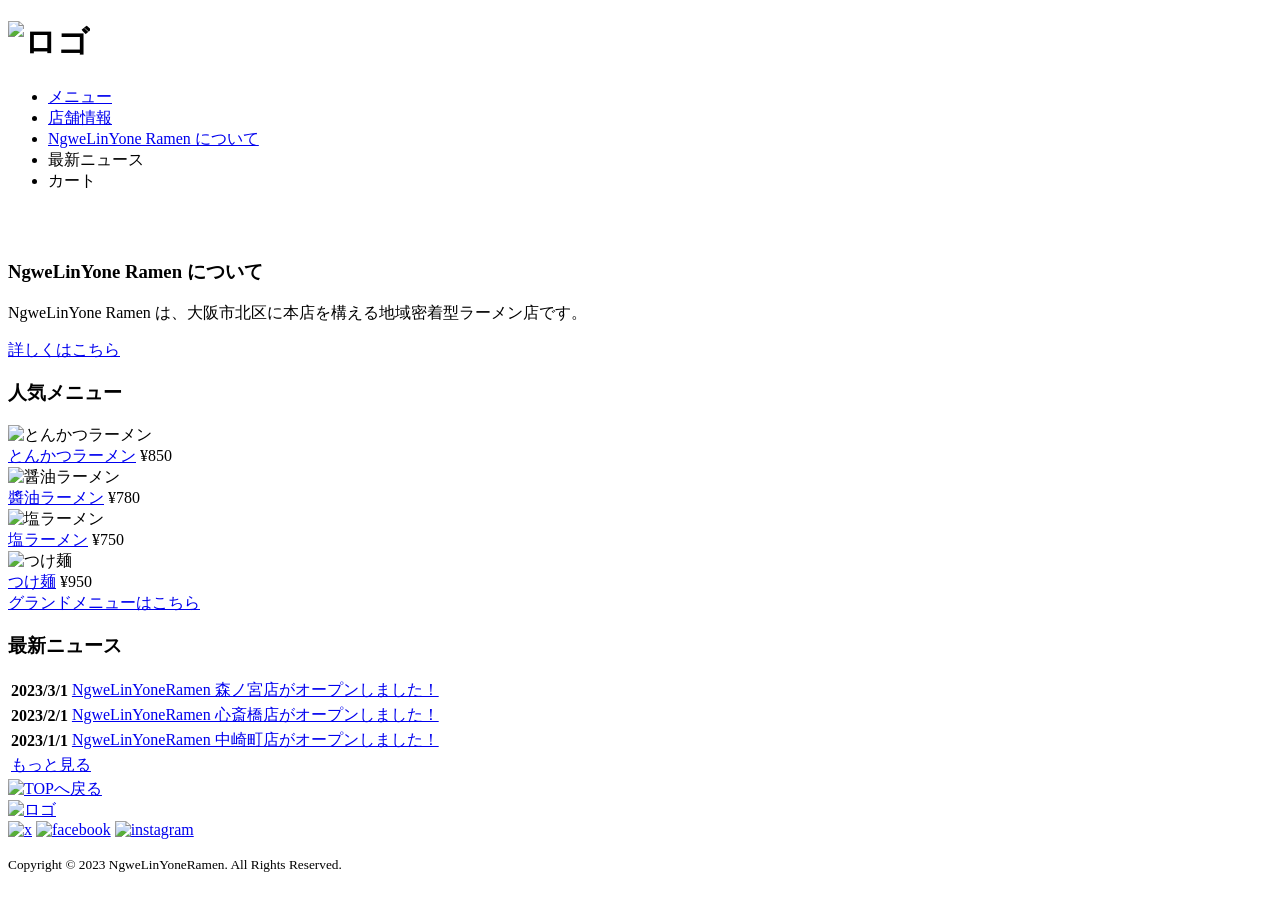
==== ramen.html @ 62bf08c4 "Add files via upload" ====
<!DOCTYPE html>
<html lang="ja">

<head>
  <meta charset="UTF-8">
  <meta name="viewport" content="width= device-width, initial-scale=1.0">
  <link rel="stylesheet" href="./css/styles-res.css">
  <title>Ngwe Lin Yone Ramen | TOP</title>
</head>

<body>
  <header>
    <h1>
      <img src="./img/NgweLinYone_ramen_logo.png" alt="ロゴ" width="125">
    </h1>
    <nav>
      <ul class="nav-menu">
        <li><a href="#">メニュー</a></li>
        <li><a href="#">店舗情報</a></li>
        <li><a href="#">NgweLinYone Ramen について</a></li>
        <li>最新ニュース</li>
        <li>カート</li>
      </ul>
    </nav>
  </header>
  <main>
    <h2>
      <img src="./img/NgweLinYoneRamen.png" alt="">
    </h2>
    <div class="about">
      <div class="about-info">
        <h3>NgweLinYone Ramen について</h3>
        <p>NgweLinYone Ramen は、大阪市北区に本店を構える地域密着型ラーメン店です。</p>
        <a href="#">詳しくはこちら</a>
      </div>
    </div>
    
    <div class="popular-items">
      <h3>人気メニュー</h3>
      <div class="item-wrap">
        <div class="popular-item">
          <img src="./img/tonkatsu ramen.jpg" alt="とんかつラーメン">
          <div class="item-info">
            <a href="#">とんかつラーメン</a>
            <span class="price">¥850</span>
        </div>
      </div>
      <div class="popular-item">
          <img src="./img/ShoyuRamen.webp" alt="醤油ラーメン">
          <div class="item-info">
            <a href="#">醬油ラーメン</a>
            <span class="price">¥780</span>
        </div>
      </div>
      <div class="popular-item">
          <img src="./img/shio ramen.webp" alt="塩ラーメン">
          <div class="item-info">
            <a href="#">塩ラーメン</a>
            <span class="price">¥750</span>
          </div>
      </div>
      <div class="popular-item">
          <img src="./img/tsukemen.jpg" alt="つけ麺">
          <div class="item-info">
          <a href="#">つけ麺</a>
          <span class="price">¥950</span>
          </div>

      </div>
    </div>  
      <div class="items-link"><a href="#">グランドメニューはこちら</a></div>
    </div>
    <div class="news">
      <h3>最新ニュース</h3>
      <table>
        <tbody>
          <tr>
            <th>2023/3/1</th>
            <td><a href="#">NgweLinYoneRamen 森ノ宮店がオープンしました！</a></td>
          </tr>
          <tr>
            <th>2023/2/1</th>
            <td><a href="#">NgweLinYoneRamen 心斎橋店がオープンしました！</a></td>
          </tr>
          <tr>
            <th>2023/1/1</th>
            <td><a href="#">NgweLinYoneRamen 中崎町店がオープンしました！</a></td>
          </tr>
        </tbody>
        <tfoot>
          <tr>
            <td colspan="2"><a href="#">もっと見る</a></td>
          </tr>
        </tfoot>
      </table>
    </div>
    <div class="scroll-top">
      <a href="#"><img src="./img/top_button.jp" width="50" height="50" alt="TOPへ戻る"></a>
    </div>
  </main>
  <footer>
    <a href="#"><img src="./img/NgweLinYone_ramen_logo.png" alt="ロゴ" width="200"></a>
    <div class="sns-icons">
      <a href="#"><img src="./img/x_logo_bk.png" alt="x" width="32"></a>
      <a href="#"><img src="./img/facebook.png" alt="facebook" width="32"></a>
      <a href="#"><img src="./img/instagram.png" alt="instagram" width="32"></a>
    </div>
    <p><small>Copyright &copy; 2023 NgweLinYoneRamen. All Rights Reserved.</small></p>
  </footer>
</body>

</html>
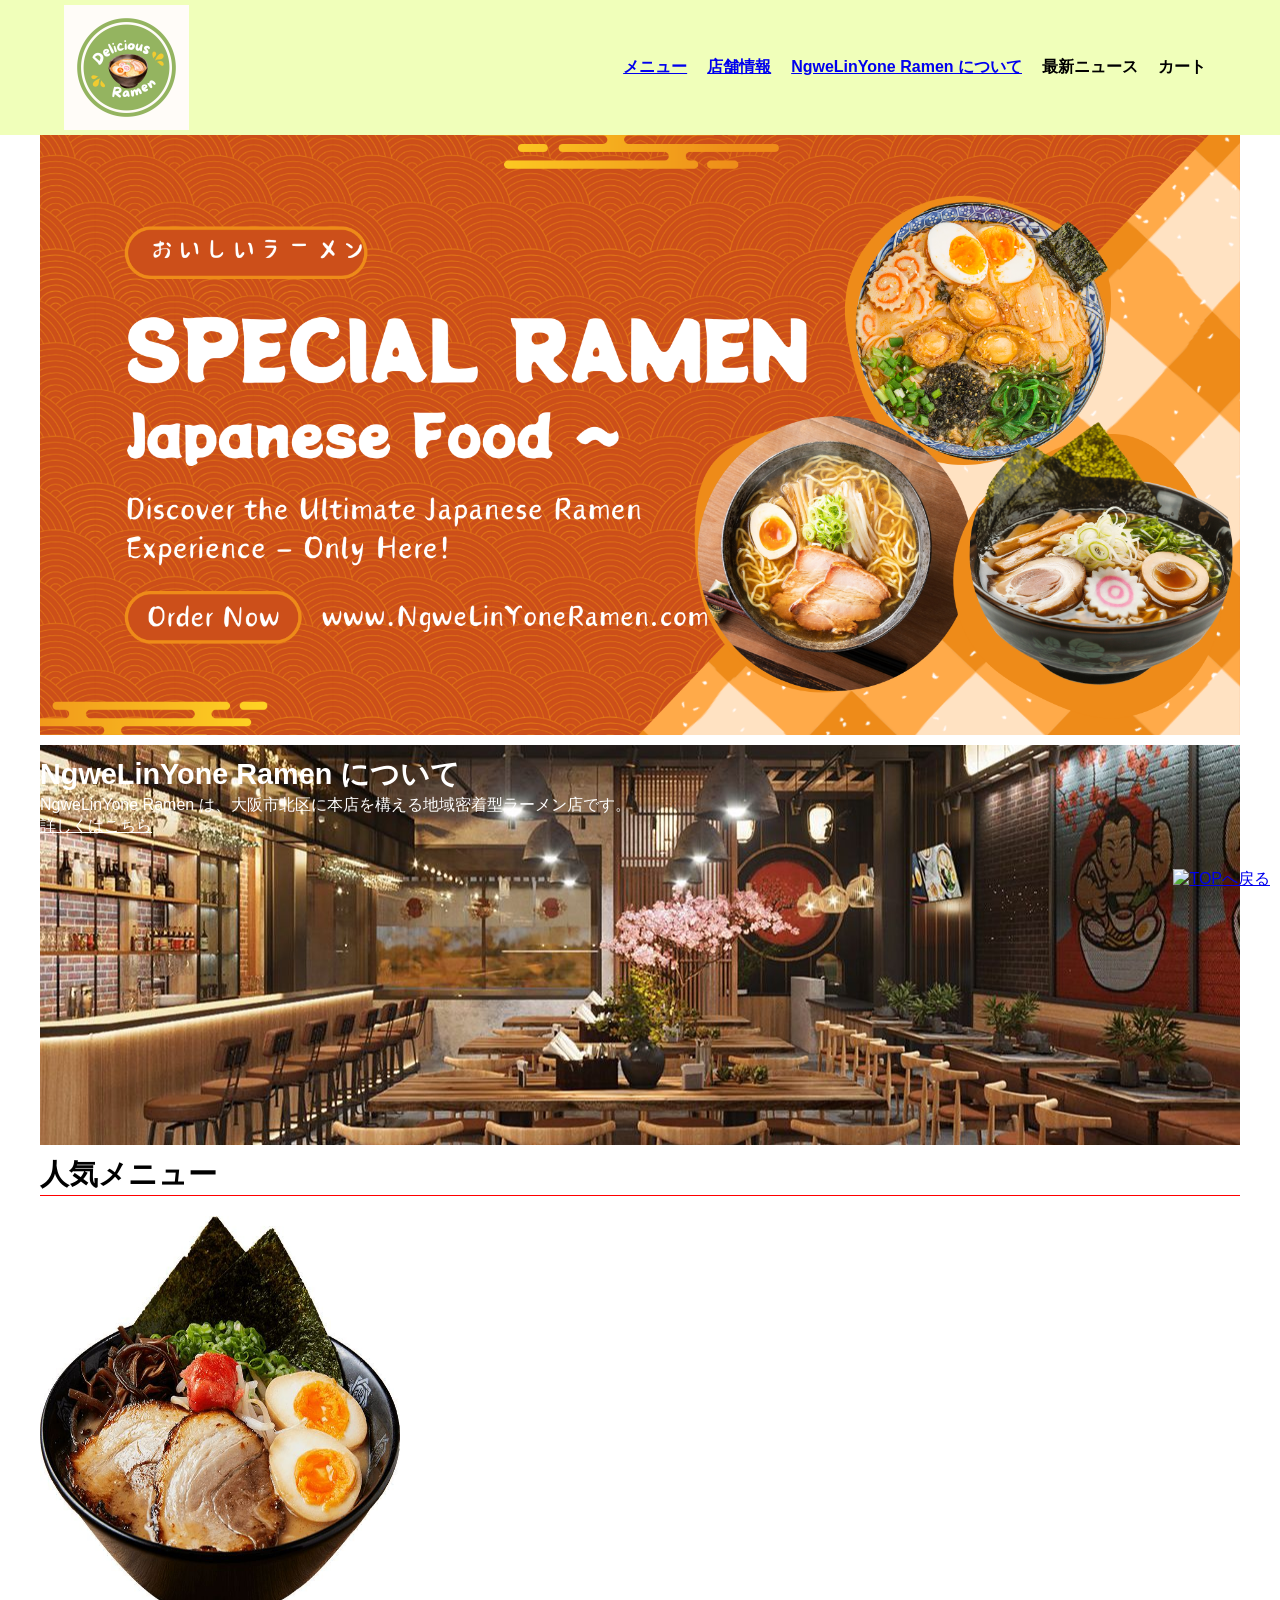
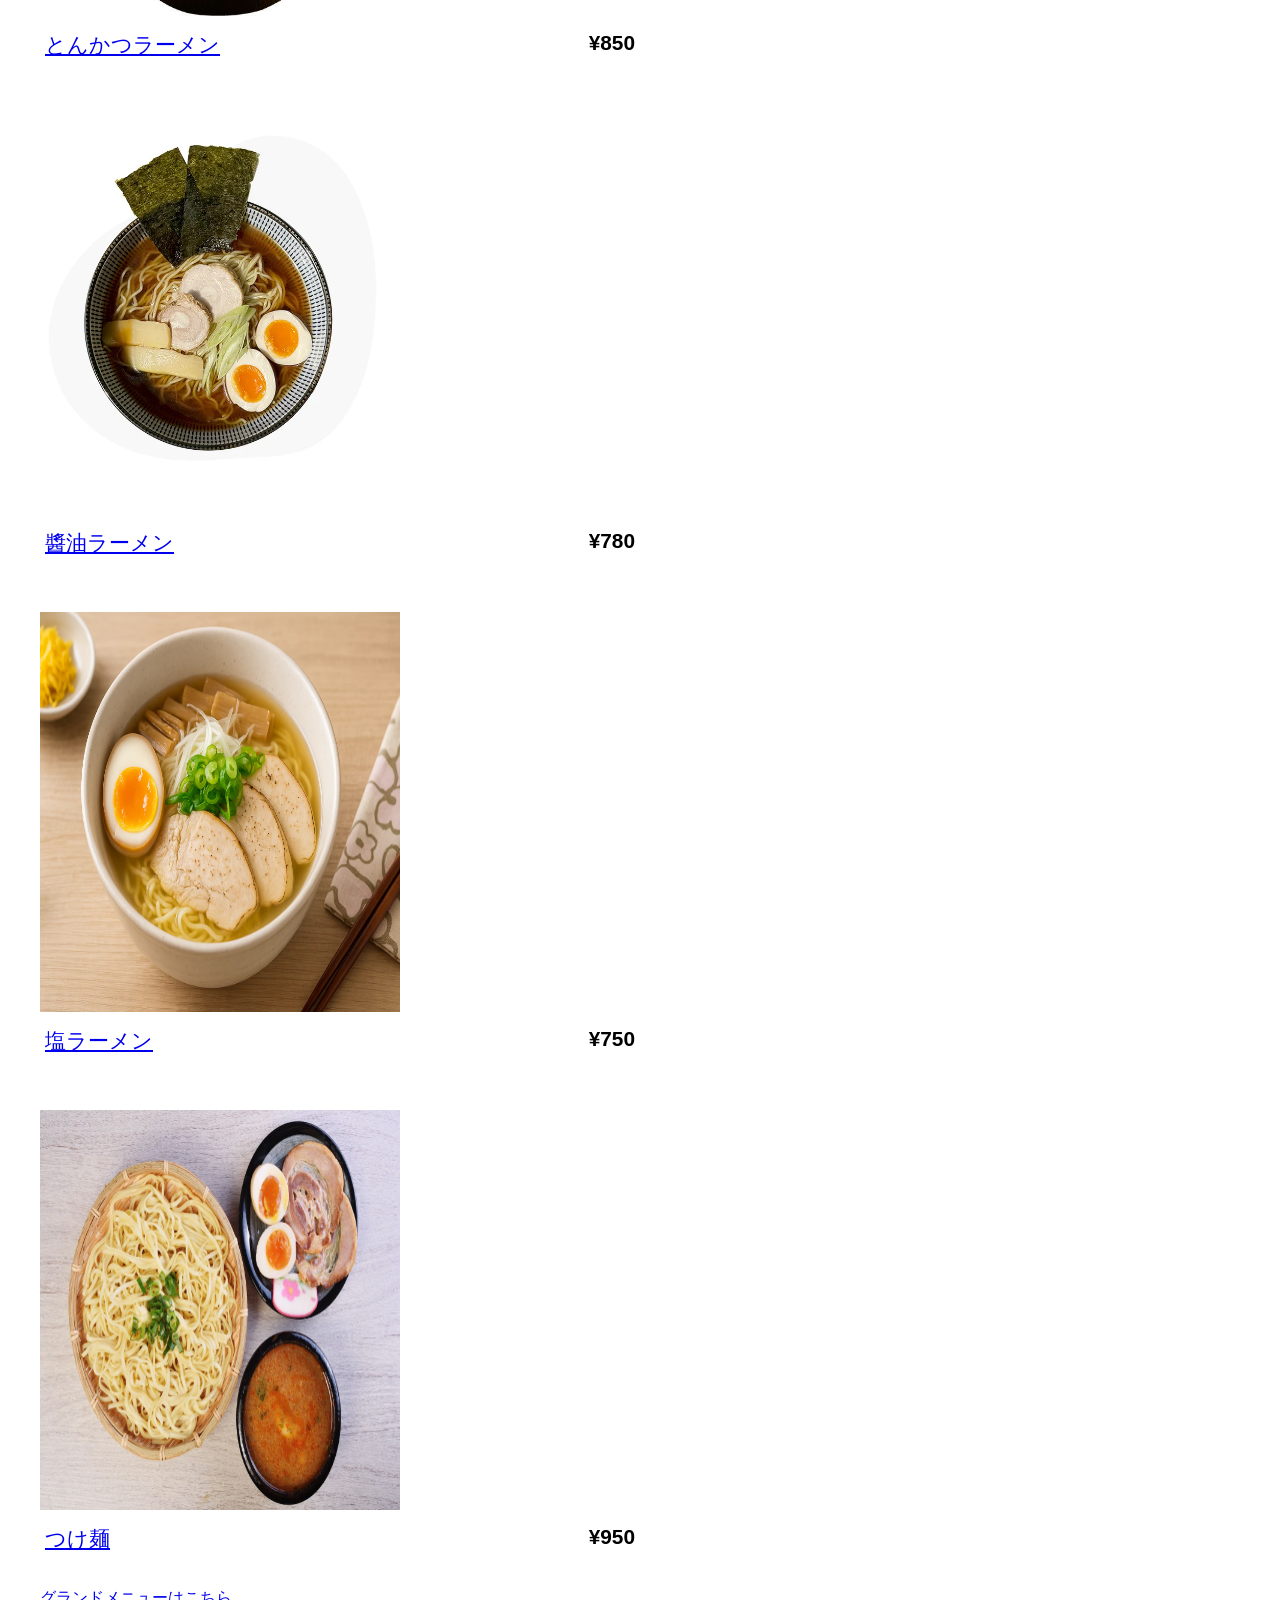
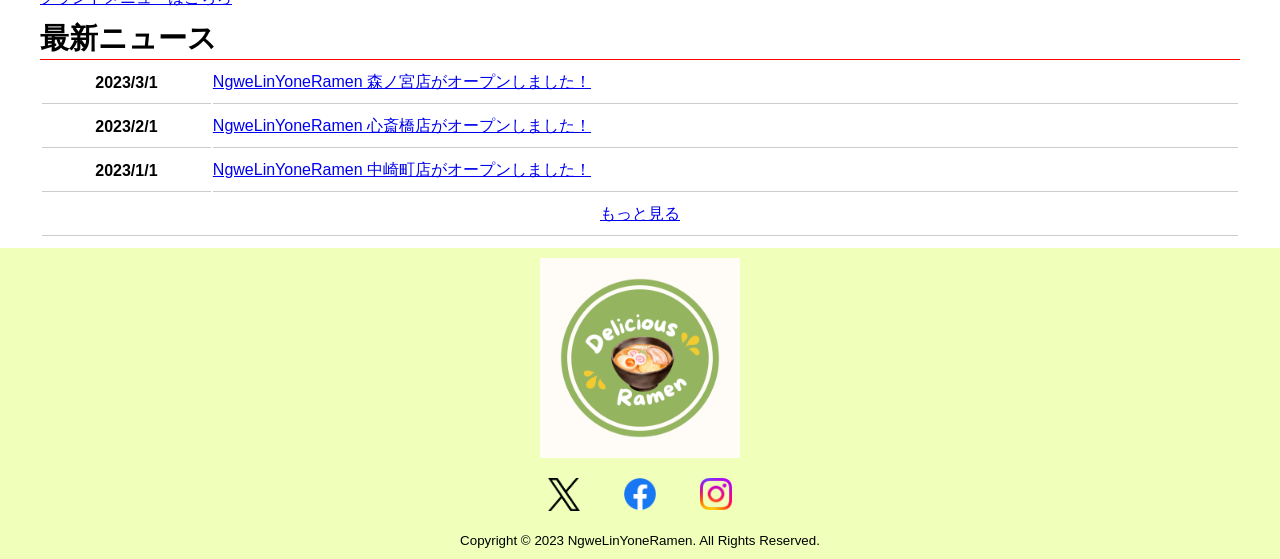
==== commit 6086892c: "Update ramen.html" ====
--- a/ramen.html
+++ b/ramen.html
@@ -4,7 +4,7 @@
 <head>
   <meta charset="UTF-8">
   <meta name="viewport" content="width= device-width, initial-scale=1.0">
-  <link rel="stylesheet" href="./css/styles-res.css">
+  <link rel="stylesheet" href="styles-res.css">
   <title>Ngwe Lin Yone Ramen | TOP</title>
 </head>
 
@@ -25,7 +25,7 @@
   </header>
   <main>
     <h2>
-      <img src="./img/NgweLinYoneRamen.png" alt="">
+      <img src="./img/NgweLinYoneRamen.png" alt="" width="880">
     </h2>
     <div class="about">
       <div class="about-info">
@@ -109,4 +109,4 @@
   </footer>
 </body>
 
-</html>+</html>
--- a/styles-res.css
+++ b/styles-res.css
@@ -0,0 +1,217 @@
+*{
+    box-sizing: border-box;
+    margin: 0;
+    padding: 0;
+}
+body{
+    font-family: Arial, Helvetica, sans-serif;
+}
+ul{
+    list-style-type: none;
+}
+img{
+
+    border: none;
+    vertical-align: top;
+}
+a.link{
+    text-decoration: none;
+    color: #9999ff;
+}
+a:visited{
+    color: #ff7f7f;
+}
+a:hover{
+    color: #ff0000;
+}
+header{
+    background-color: #f0ffba;
+    width: 100%;
+    padding: 0 5%;
+    display: flex;
+    justify-content: space-between;
+    align-items: center;
+    position: sticky;
+    top: 0;
+
+}
+h1{
+    margin: 5px 0;
+}
+.nav-menu{
+    display: flex;
+    flex-wrap: wrap;
+    font-weight: bold;
+}
+.nav-menu li{
+    margin: 0 10px;
+}
+main{
+    max-width: 1200px;
+    margin: 0 auto;
+}
+h3{
+    font-size: 1.8em;
+    text-align: left;
+}
+h2 img{
+    width: 100%;
+    
+    
+}
+.about{
+    background-image: url(../img/ramen_top_button.jpg);
+    background-position: center;
+    width: 100%;
+    
+    height: 400px;
+    margin: 10px 0;
+    display: flex;
+    flex-direction: row-reverse;
+
+}
+.about-info {
+    width: 100%;
+    color: white;
+    text-align: center;
+    display:flex;
+    flex-direction:column;
+    align-items: flex-start;
+    padding: 10px 0 ;
+}
+.about-info a{
+    text-decoration: underline;
+    color: white;
+}
+.about-info a:hover{
+    font-size: 1.1em;
+}
+.popular-items{
+    margin: 10px 0;
+}
+.popular-items h3{
+    border-bottom: 1px solid red;
+}
+.item-wrap{
+
+    display: flex;
+    flex-direction: column;
+    align-items: left;
+}    
+.popular-item{
+    width: 100%;
+    max-width: 600px;
+    margin: 20px 0;
+    font-size: 1.3em;
+    display: flex;
+    flex-direction: column;
+    
+}
+.popular-item img{
+    width: 60%;
+    height: 400px;
+    text-align: center;
+}
+.item-info{
+    margin: 5px;
+    display: flex;
+    flex-wrap: wrap;
+    justify-content: space-between;
+    padding: 10px 0;
+}
+.price{
+    font-weight: bold;
+}
+.items-link{
+    padding-right: right;
+}
+.news{
+    margin:10px 0;
+}
+.news h3{
+    border-bottom: 1px solid red;
+}
+.news table{
+    width: 100%;
+}
+.news th, td{
+    padding: 10px 0;
+    border-bottom: 1px solid #ccc;
+}
+.news tfoot{
+    text-align: center;
+}
+.scroll-top{
+    position: fixed;
+    right: 10px;
+    bottom: 10px;
+    z-index: 100;
+}
+footer{
+    background-color: #f0ffba;
+    width: 100%;
+    padding: 10px 0;
+    text-align: center;
+}
+.sns-icons{
+    width: 100%;
+}
+.sns-icons img{
+    margin: 20px;
+    vertical-align: middle;
+}
+@media screen and (max-width: 768px){
+    header{
+        flex-direction: column;
+        padding: 10px 0;
+    }
+    .nav-menu{
+        text-align: center;
+        padding: 10px 0;
+    }
+    .nav-menu li{
+        margin: 5px 10px;
+    }
+    .about{
+        flex-direction: column;
+        height: auto;
+        min-height: 300px;
+    } */
+    /* .about-info{
+        width: 100%;
+        padding: 40px 20px;
+    }
+    .popular-item{
+        width: 100%;
+        min-width: 0;
+        margin-bottom: 20px;
+    }
+    .news table, .news thead, .news tbody, .news th, .news td, .news tr{
+        display: block;
+    }
+    .news th{
+        border-bottom: none;
+        padding: 0;
+        font-size: 0.9em;
+        color: #666;
+
+    }
+    .news td{
+        padding-top: 5px;
+
+    }
+    h3{
+        font-size: 1.5em;
+
+    }     */
+
+}
+@media screen and (max-width: 480px){
+    .nav-menu{
+        font-size: 0.9em;
+    }
+    .item-info{
+        flex-direction: column;
+        align-items: flex-start;
+    }
+}
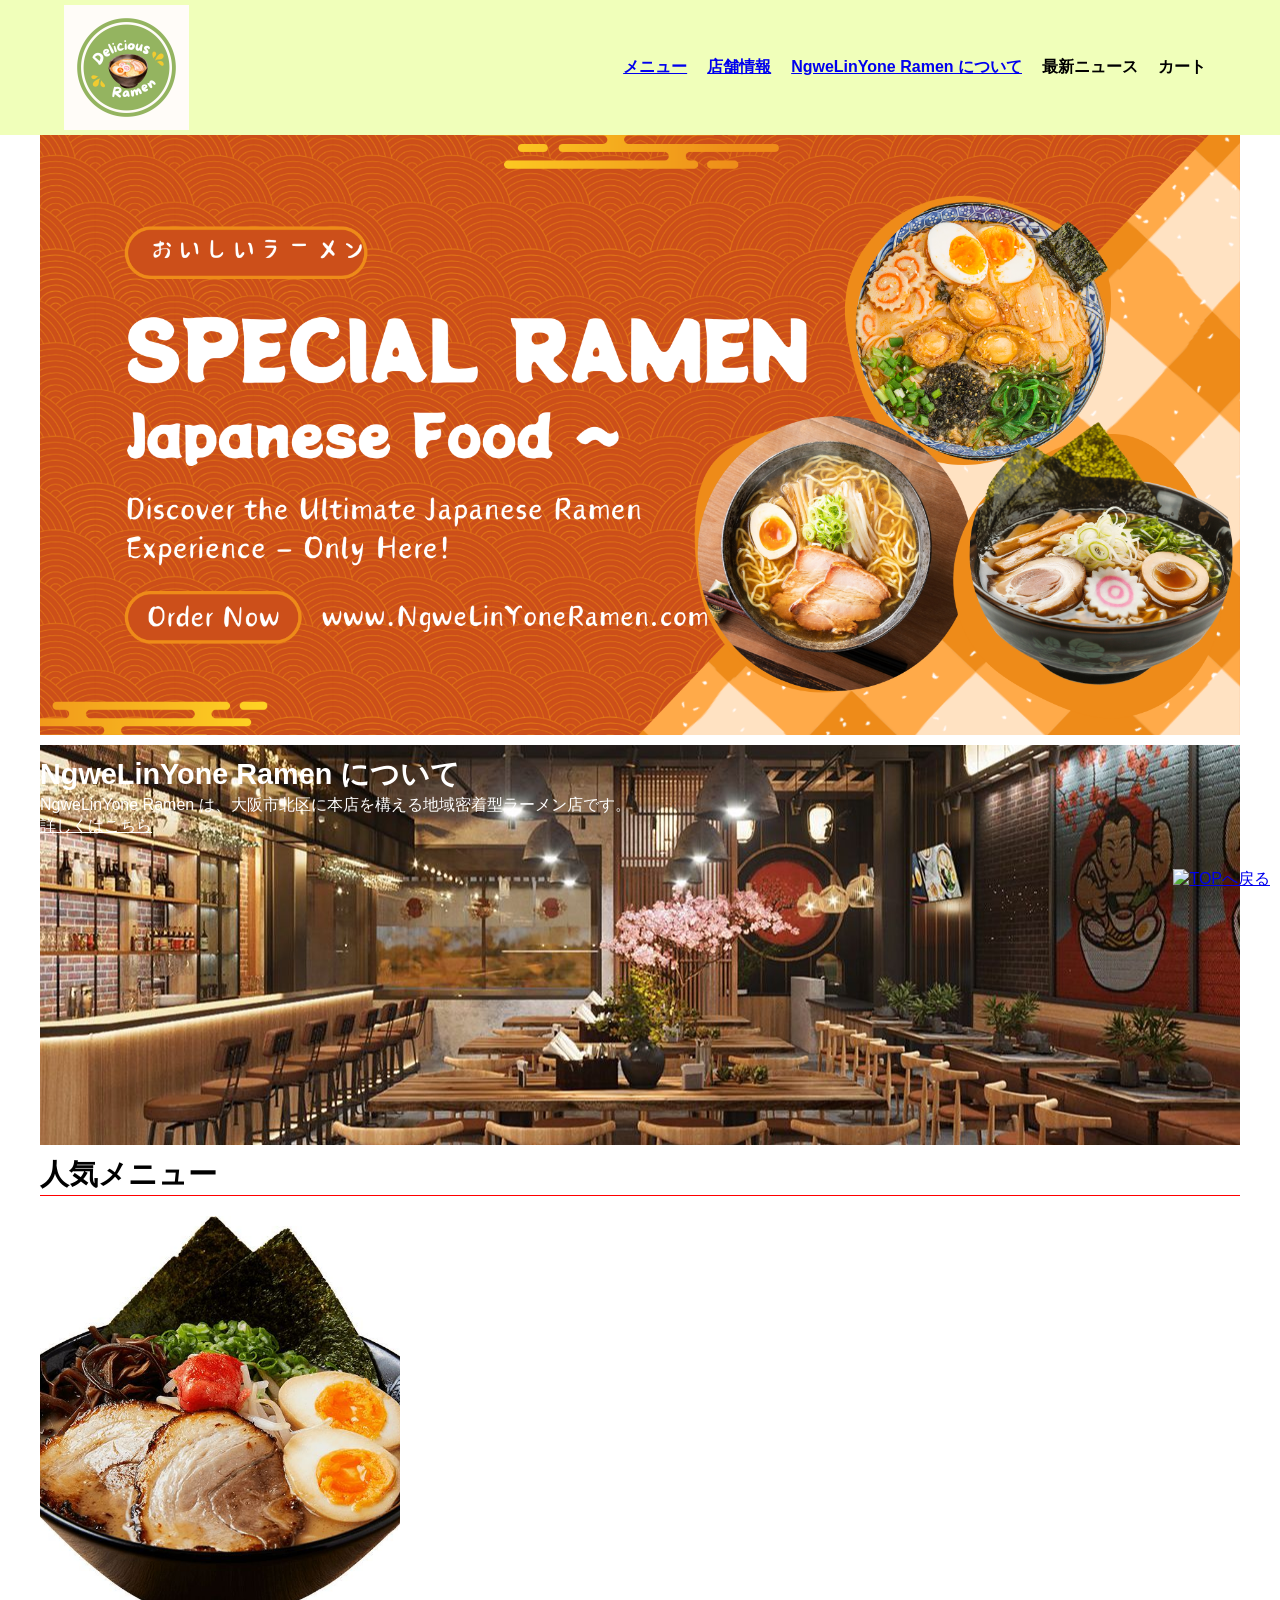
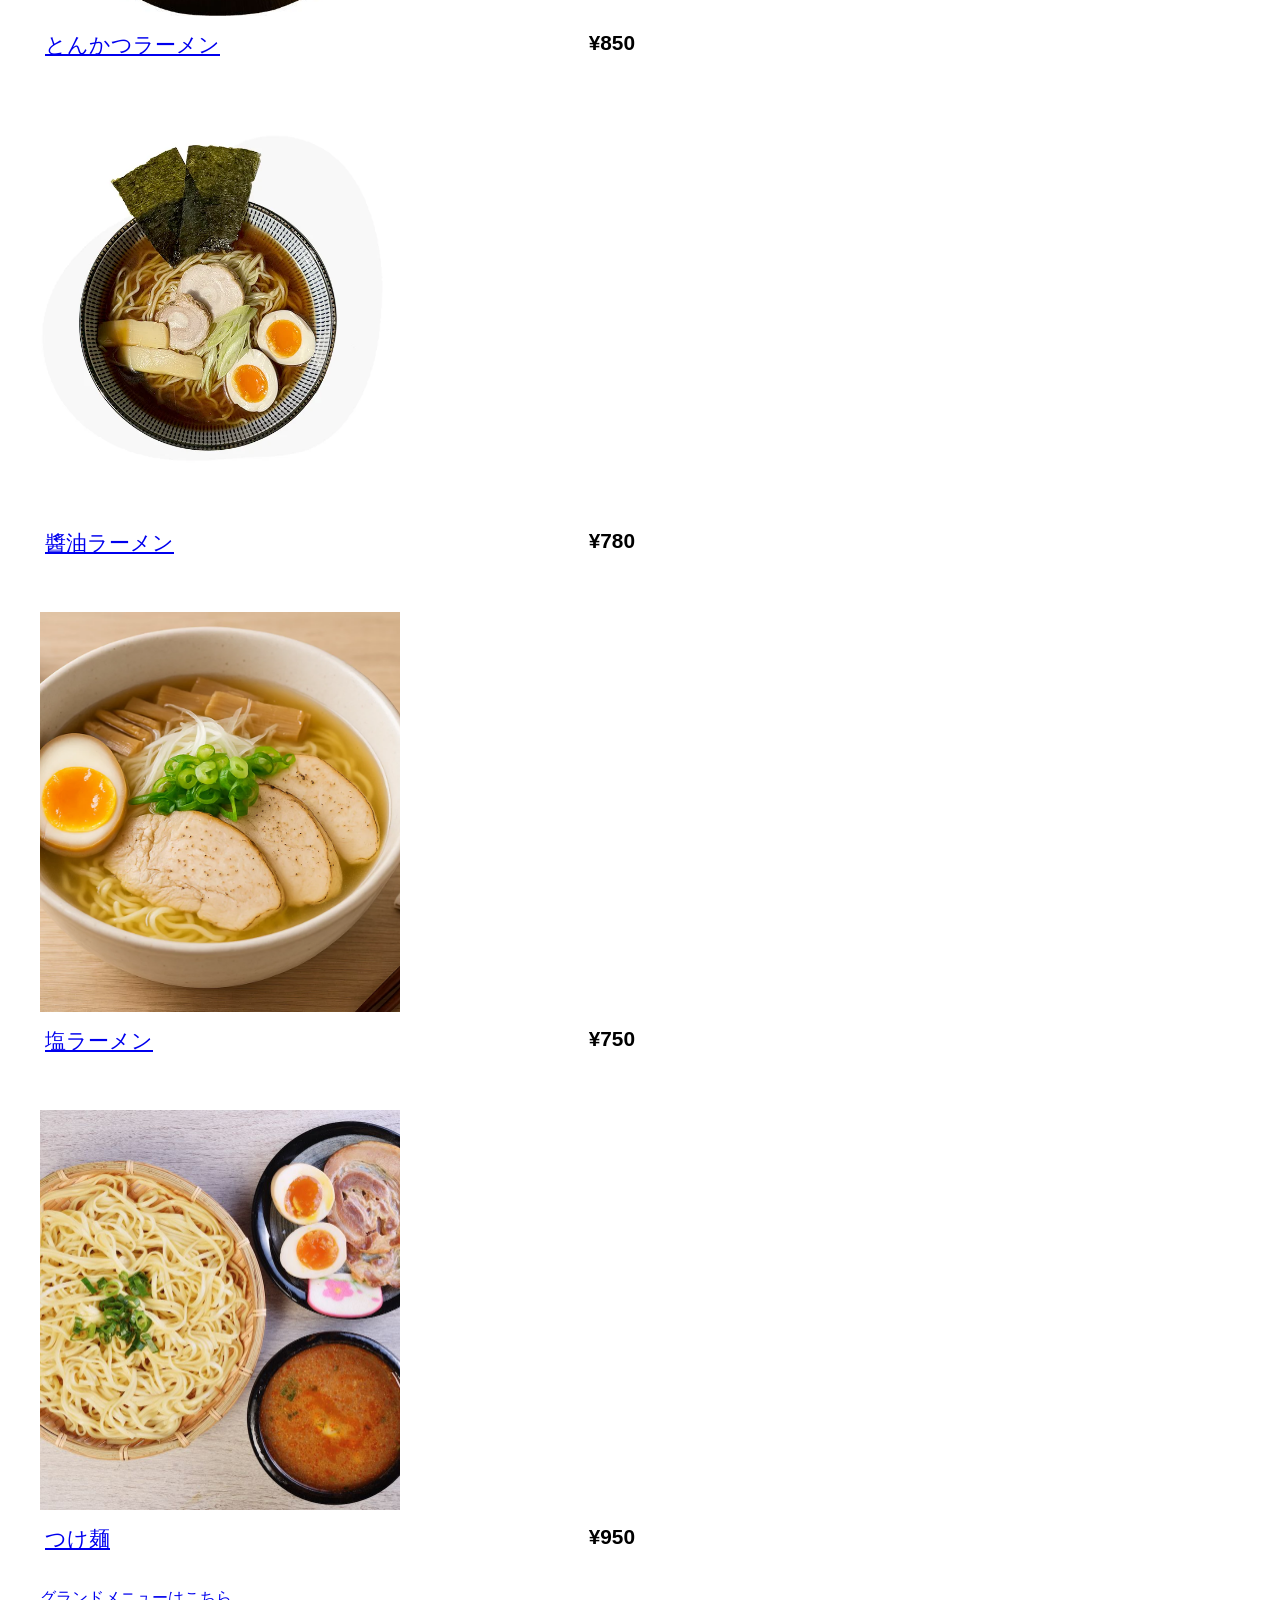
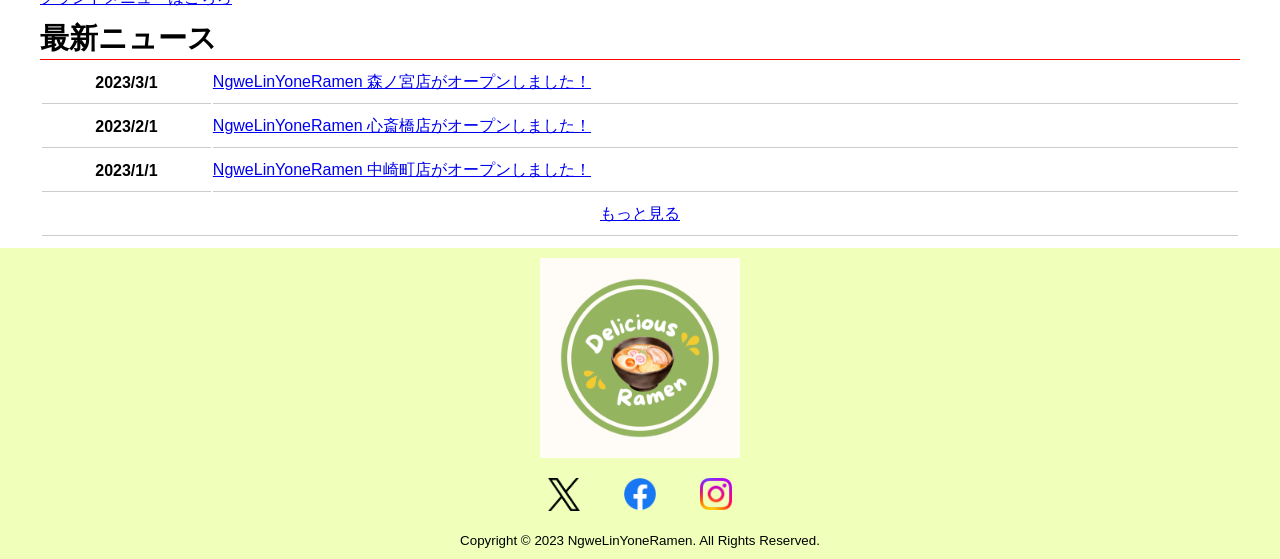
==== commit bbc3dec0: "Update ramen.html" ====
--- a/ramen.html
+++ b/ramen.html
@@ -95,7 +95,7 @@
       </table>
     </div>
     <div class="scroll-top">
-      <a href="#"><img src="./img/top_button.jp" width="50" height="50" alt="TOPへ戻る"></a>
+      <a href="#"><img src="top_button.jp" width="50" height="50" alt="TOPへ戻る"></a>
     </div>
   </main>
   <footer>
--- a/styles-res.css
+++ b/styles-res.css
@@ -110,6 +110,7 @@
 .popular-item img{
     width: 60%;
     height: 400px;
+    object-fit:cover;
     text-align: center;
 }
 .item-info{
